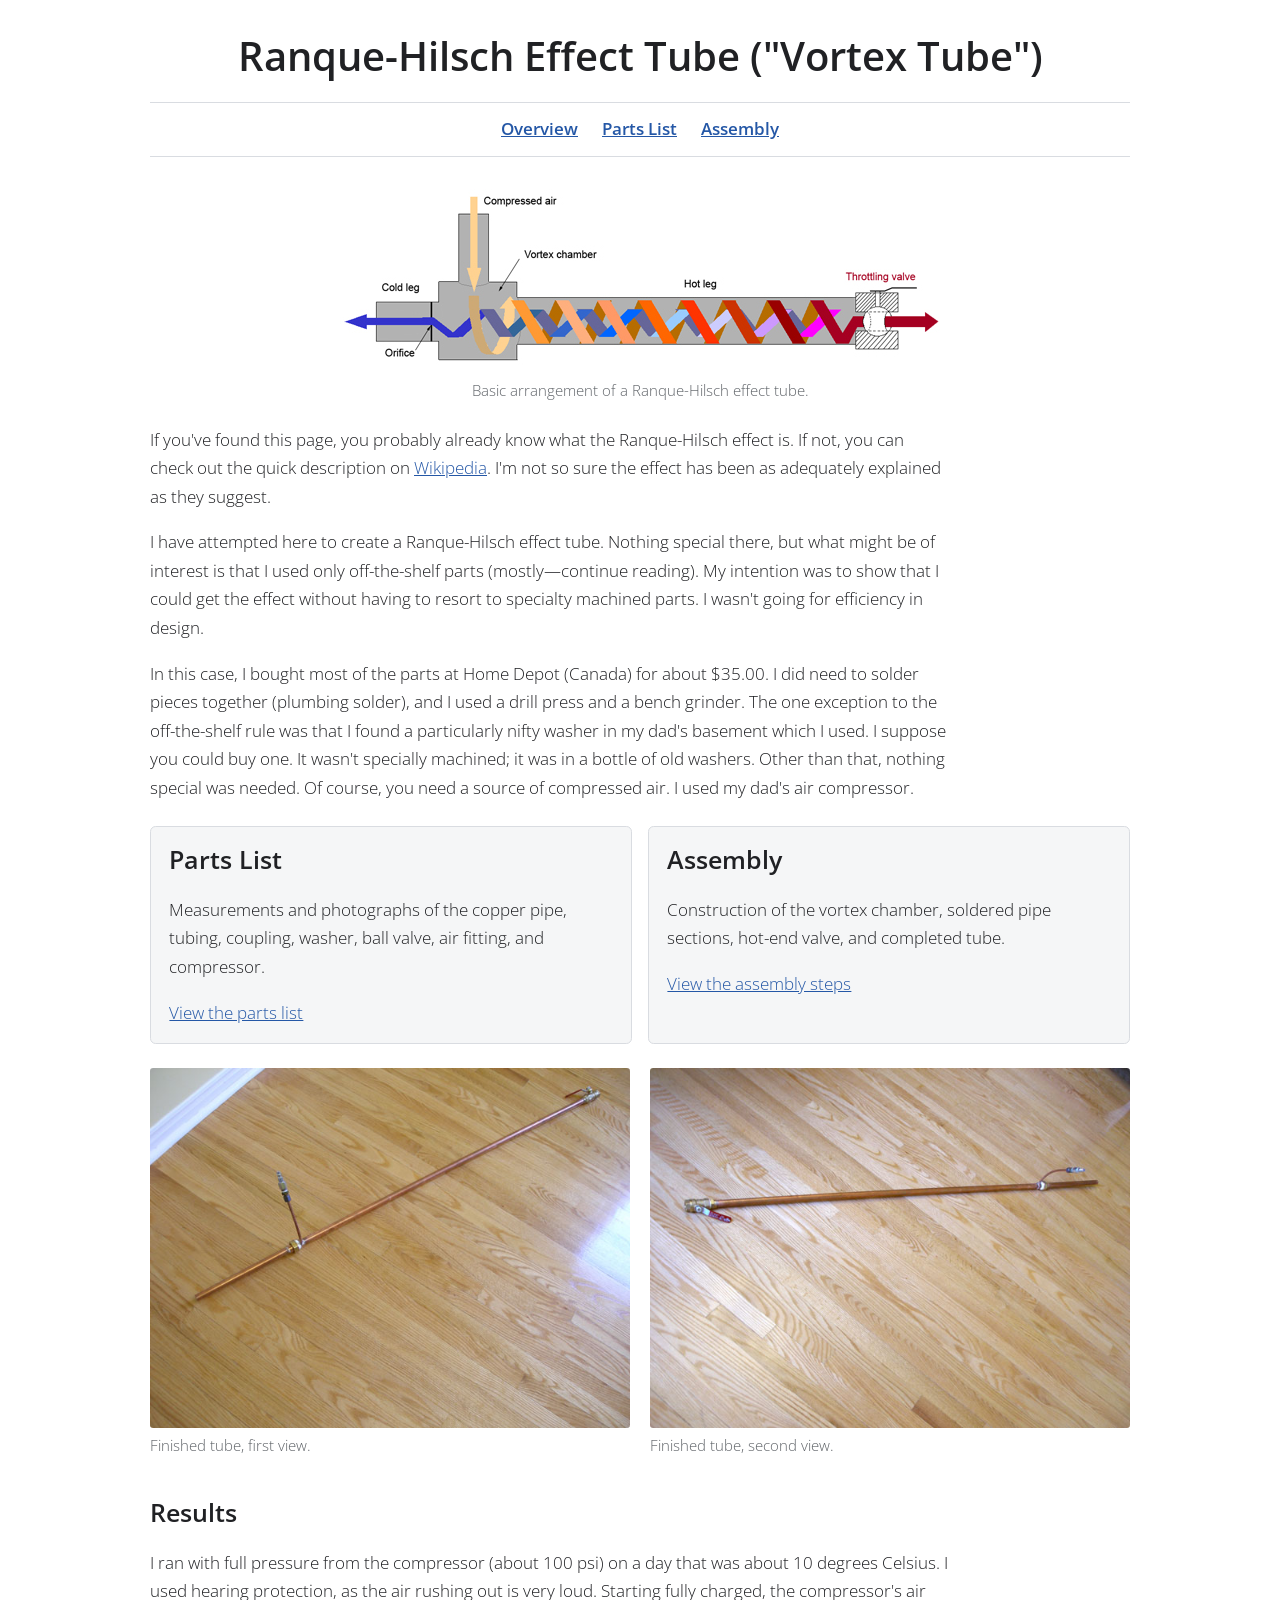
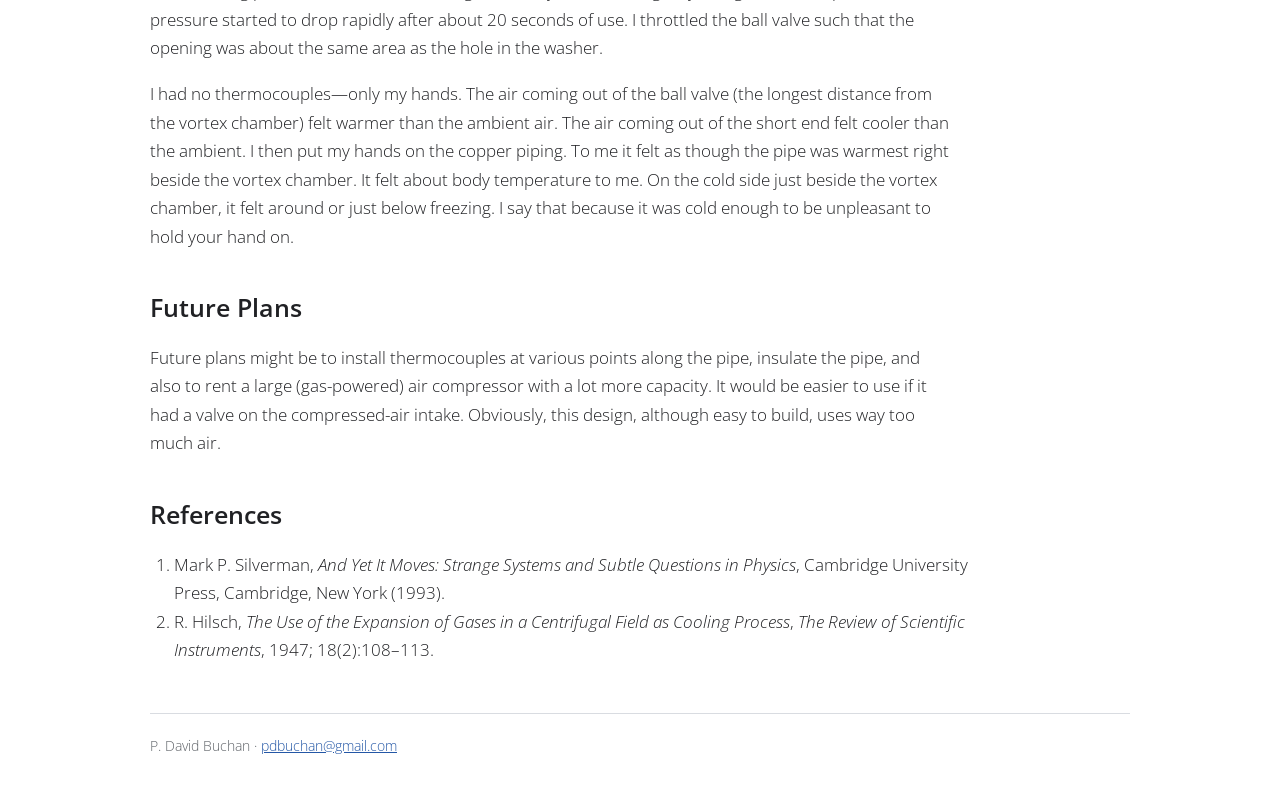
==== docs/index.html @ af27d4b2 "Initial commit" ====
<!doctype html>
<html lang="en">
<head>
  <meta charset="utf-8">
  <meta name="viewport" content="width=device-width, initial-scale=1">
  <meta name="description" content="A Ranque-Hilsch effect vortex tube made from off-the-shelf parts.">
  <meta name="keywords" content="Ranque, Hilsch, vortex tube, vortex effect, compressed air">
  <title>Ranque-Hilsch Effect Tube (Vortex Tube)</title>
  <link rel="preconnect" href="https://fonts.googleapis.com">
  <link rel="preconnect" href="https://fonts.gstatic.com" crossorigin>
  <link href="https://fonts.googleapis.com/css2?family=Open+Sans:wght@300;400;600;700&amp;display=swap" rel="stylesheet">
  <link rel="stylesheet" href="assets/ranque-hilsch.css">
</head>
<body>
<header>
  <h1>Ranque-Hilsch Effect Tube ("Vortex Tube")</h1>
  <nav aria-label="Main navigation">
    <ul>
      <li><a href="index.html" aria-current="page">Overview</a></li>
      <li><a href="parts.html">Parts List</a></li>
      <li><a href="assembly.html">Assembly</a></li>
    </ul>
  </nav>
</header>

<main>
  <figure class="centered hero-diagram">
    <img src="assets/images/diagram.jpg" alt="Diagram of a Ranque-Hilsch vortex tube showing compressed-air inlet, vortex chamber, cold outlet, hot outlet, orifice, and throttling valve" width="600" height="185">
    <figcaption>Basic arrangement of a Ranque-Hilsch effect tube.</figcaption>
  </figure>

  <p>If you've found this page, you probably already know what the Ranque-Hilsch effect is. If not, you can check out the quick description on <a href="https://en.wikipedia.org/wiki/Ranque%E2%80%93Hilsch_vortex_tube">Wikipedia</a>. I'm not so sure the effect has been as adequately explained as they suggest.</p>

  <p>I have attempted here to create a Ranque-Hilsch effect tube. Nothing special there, but what might be of interest is that I used only off-the-shelf parts (mostly—continue reading). My intention was to show that I could get the effect without having to resort to specialty machined parts. I wasn't going for efficiency in design.</p>

  <p>In this case, I bought most of the parts at Home Depot (Canada) for about $35.00. I did need to solder pieces together (plumbing solder), and I used a drill press and a bench grinder. The one exception to the off-the-shelf rule was that I found a particularly nifty washer in my dad's basement which I used. I suppose you could buy one. It wasn't specially machined; it was in a bottle of old washers. Other than that, nothing special was needed. Of course, you need a source of compressed air. I used my dad's air compressor.</p>

  <div class="card-grid">
    <section class="card">
      <h2>Parts List</h2>
      <p>Measurements and photographs of the copper pipe, tubing, coupling, washer, ball valve, air fitting, and compressor.</p>
      <p><a href="parts.html">View the parts list</a></p>
    </section>
    <section class="card">
      <h2>Assembly</h2>
      <p>Construction of the vortex chamber, soldered pipe sections, hot-end valve, and completed tube.</p>
      <p><a href="assembly.html">View the assembly steps</a></p>
    </section>
  </div>

  <div class="photo-grid" aria-label="Finished Ranque-Hilsch effect tube photographs">
    <figure>
      <img src="assets/images/finished.jpg" alt="Finished Ranque-Hilsch effect tube, first view" width="600" height="450" loading="lazy">
      <figcaption>Finished tube, first view.</figcaption>
    </figure>
    <figure>
      <img src="assets/images/finished2.jpg" alt="Finished Ranque-Hilsch effect tube, second view" width="600" height="450" loading="lazy">
      <figcaption>Finished tube, second view.</figcaption>
    </figure>
  </div>

  <h2>Results</h2>

  <p>I ran with full pressure from the compressor (about 100 psi) on a day that was about 10 degrees Celsius. I used hearing protection, as the air rushing out is very loud. Starting fully charged, the compressor's air pressure started to drop rapidly after about 20 seconds of use. I throttled the ball valve such that the opening was about the same area as the hole in the washer.</p>

  <p>I had no thermocouples—only my hands. The air coming out of the ball valve (the longest distance from the vortex chamber) felt warmer than the ambient air. The air coming out of the short end felt cooler than the ambient. I then put my hands on the copper piping. To me it felt as though the pipe was warmest right beside the vortex chamber. It felt about body temperature to me. On the cold side just beside the vortex chamber, it felt around or just below freezing. I say that because it was cold enough to be unpleasant to hold your hand on.</p>

  <h2>Future Plans</h2>

  <p>Future plans might be to install thermocouples at various points along the pipe, insulate the pipe, and also to rent a large (gas-powered) air compressor with a lot more capacity. It would be easier to use if it had a valve on the compressed-air intake. Obviously, this design, although easy to build, uses way too much air.</p>

  <h2>References</h2>
  <ol class="references">
    <li>Mark P. Silverman, <i>And Yet It Moves: Strange Systems and Subtle Questions in Physics</i>, Cambridge University Press, Cambridge, New York (1993).</li>
    <li>R. Hilsch, <i>The Use of the Expansion of Gases in a Centrifugal Field as Cooling Process</i>, <i>The Review of Scientific Instruments</i>, 1947; 18(2):108–113.</li>
  </ol>
</main>

<footer>
  <p>P. David Buchan · <a href="mailto:pdbuchan@gmail.com">pdbuchan@gmail.com</a></p>
</footer>
</body>
</html>
---- docs/assets/ranque-hilsch.css ----
:root {
  color-scheme: light dark;
  --background: #ffffff;
  --surface: #f5f6f7;
  --text: #202124;
  --muted: #5f6368;
  --border: #d9dce1;
  --link: #2457a6;
  --max-width: 980px;
}

@media (prefers-color-scheme: dark) {
  :root {
    --background: #111315;
    --surface: #1b1e21;
    --text: #eceff1;
    --muted: #b0b6bc;
    --border: #363a3f;
    --link: #8ab4f8;
  }
}

* {
  box-sizing: border-box;
}

html {
  font-size: 100%;
}

body {
  margin: 0;
  background: var(--background);
  color: var(--text);
  font-family: "Open Sans", Arial, Helvetica, sans-serif;
  font-size: 1.08rem;
  font-weight: 300;
  line-height: 1.65;
}

a {
  color: var(--link);
}

a:hover,
a:focus {
  text-decoration-thickness: 2px;
}

header,
main,
footer {
  width: min(calc(100% - 2rem), var(--max-width));
  margin-inline: auto;
}

header {
  padding-top: 2rem;
}

h1 {
  margin: 0 0 0.6rem;
  font-size: clamp(1.75rem, 4vw, 2.5rem);
  font-weight: 600;
  line-height: 1.2;
  text-align: center;
}

h2 {
  margin-top: 2.5rem;
  font-size: 1.55rem;
  font-weight: 600;
  line-height: 1.3;
}

h3 {
  margin-top: 1.8rem;
  font-size: 1.2rem;
  font-weight: 600;
}

p,
li {
  max-width: 80ch;
}

nav {
  margin: 1.4rem 0 2rem;
  padding: 0.75rem 1rem;
  border-block: 1px solid var(--border);
}

nav ul {
  display: flex;
  flex-wrap: wrap;
  justify-content: center;
  gap: 0.5rem 1.5rem;
  margin: 0;
  padding: 0;
  list-style: none;
}

nav a {
  font-weight: 600;
}

figure {
  margin: 1.5rem 0;
}

figure.centered {
  text-align: center;
}

figcaption {
  margin-top: 0.4rem;
  color: var(--muted);
  font-size: 0.92rem;
  line-height: 1.45;
}

img {
  display: block;
  max-width: 100%;
  height: auto;
  border-radius: 0.2rem;
}

figure.centered img {
  margin-inline: auto;
}

.hero-diagram img {
  width: 600px;
}

.photo-grid {
  display: grid;
  grid-template-columns: repeat(auto-fit, minmax(min(100%, 280px), 1fr));
  gap: 1.25rem;
  align-items: start;
}

.photo-grid figure {
  margin: 0;
}

.photo-grid img {
  width: 100%;
}

.card-grid {
  display: grid;
  grid-template-columns: repeat(auto-fit, minmax(min(100%, 250px), 1fr));
  gap: 1rem;
  margin: 1.5rem 0;
}

.card {
  padding: 1rem 1.15rem;
  background: var(--surface);
  border: 1px solid var(--border);
  border-radius: 0.35rem;
}

.card h2,
.card h3 {
  margin-top: 0;
}

.card p:last-child {
  margin-bottom: 0;
}

.step,
.part {
  padding-top: 0.5rem;
}

.measurements {
  margin: 1rem 0 1.5rem;
  padding-left: 1.4rem;
}

.references {
  padding-left: 1.5rem;
}

.note {
  padding: 0.9rem 1rem;
  background: var(--surface);
  border-left: 4px solid var(--border);
}

footer {
  margin-top: 3rem;
  padding: 1.25rem 0 2rem;
  border-top: 1px solid var(--border);
  color: var(--muted);
  font-size: 0.9rem;
}

footer p {
  margin: 0;
}

@media (max-width: 640px) {
  body {
    font-size: 1rem;
  }

  header,
  main,
  footer {
    width: min(calc(100% - 1.2rem), var(--max-width));
  }

  nav ul {
    gap: 0.35rem 1rem;
  }
}
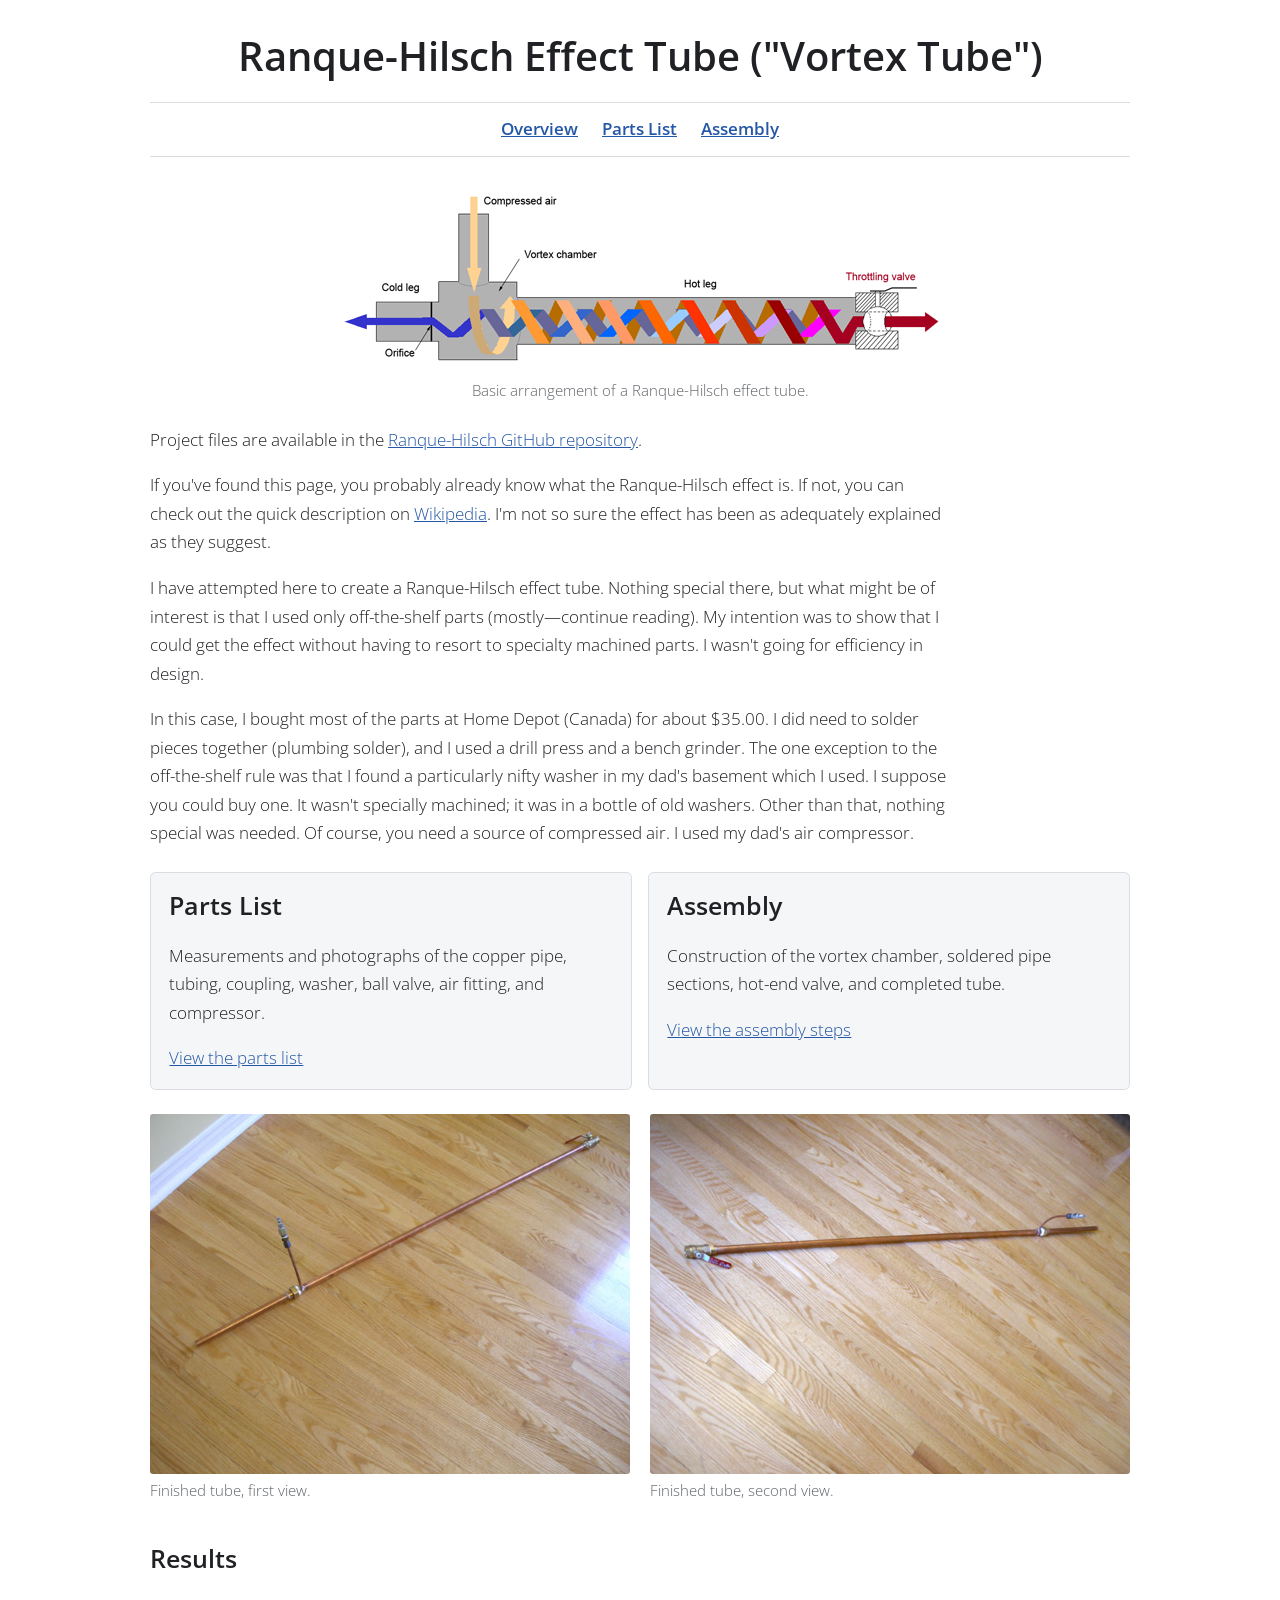
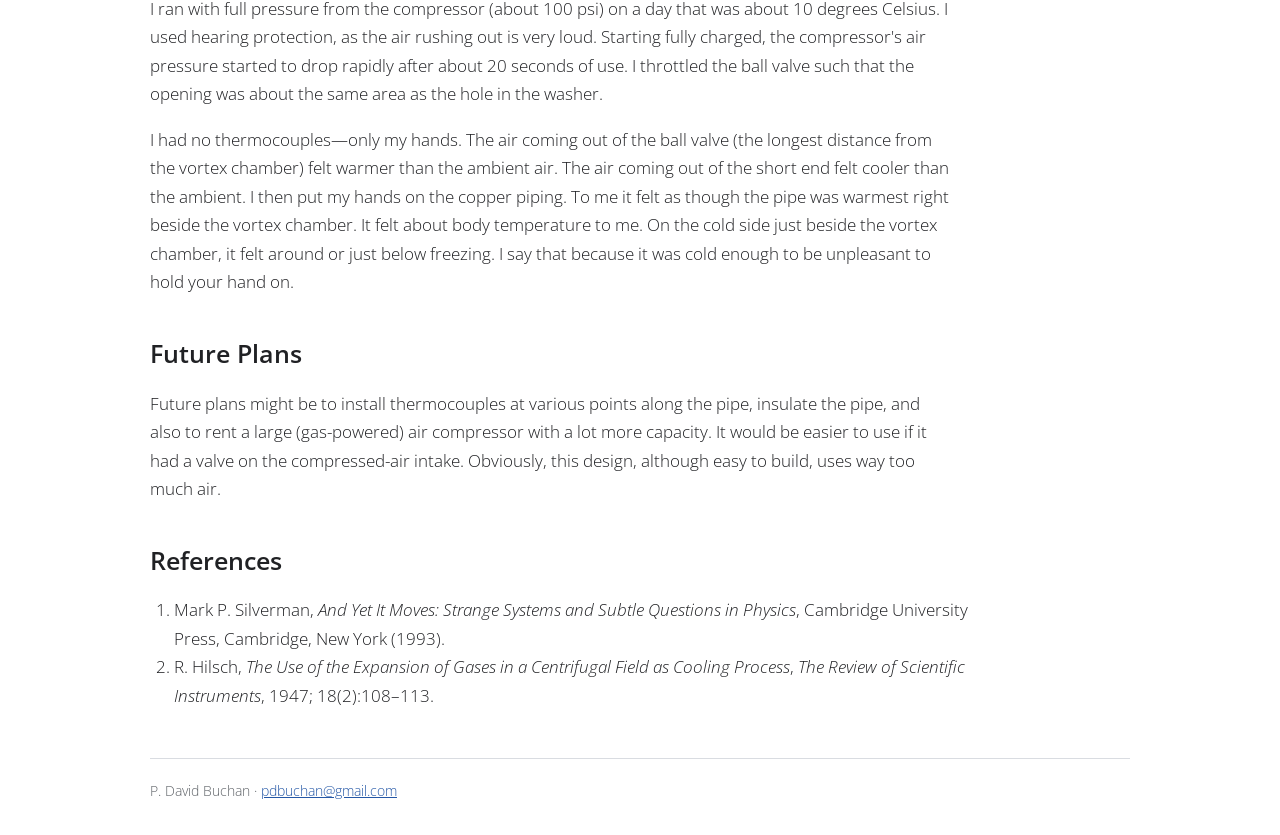
==== commit 7fcaa2c2: "Revised index.html" ====
--- a/docs/index.html
+++ b/docs/index.html
@@ -28,6 +28,8 @@
     <img src="assets/images/diagram.jpg" alt="Diagram of a Ranque-Hilsch vortex tube showing compressed-air inlet, vortex chamber, cold outlet, hot outlet, orifice, and throttling valve" width="600" height="185">
     <figcaption>Basic arrangement of a Ranque-Hilsch effect tube.</figcaption>
   </figure>
+
+  <p>Project files are available in the <a href="https://github.com/pdbuchan/ranque-hilsch">Ranque-Hilsch GitHub repository</a>.</p>
 
   <p>If you've found this page, you probably already know what the Ranque-Hilsch effect is. If not, you can check out the quick description on <a href="https://en.wikipedia.org/wiki/Ranque%E2%80%93Hilsch_vortex_tube">Wikipedia</a>. I'm not so sure the effect has been as adequately explained as they suggest.</p>
 
